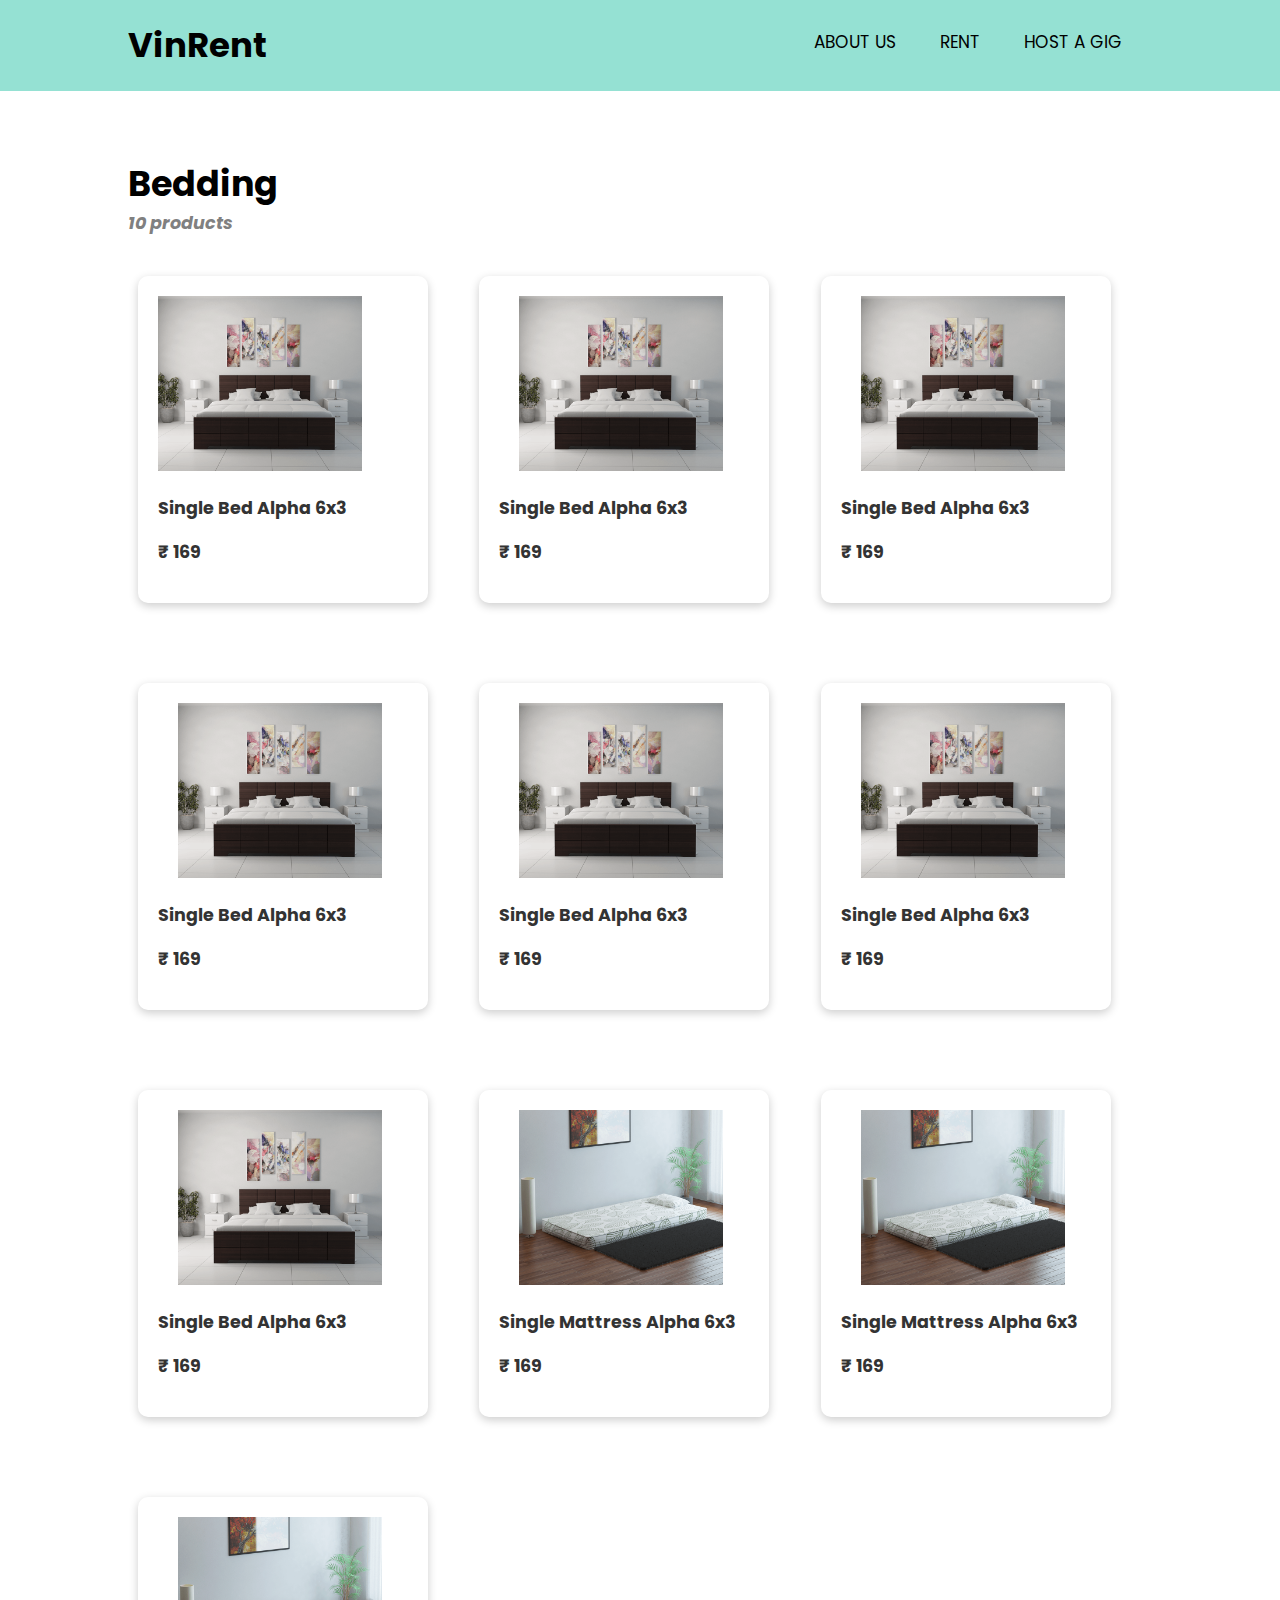
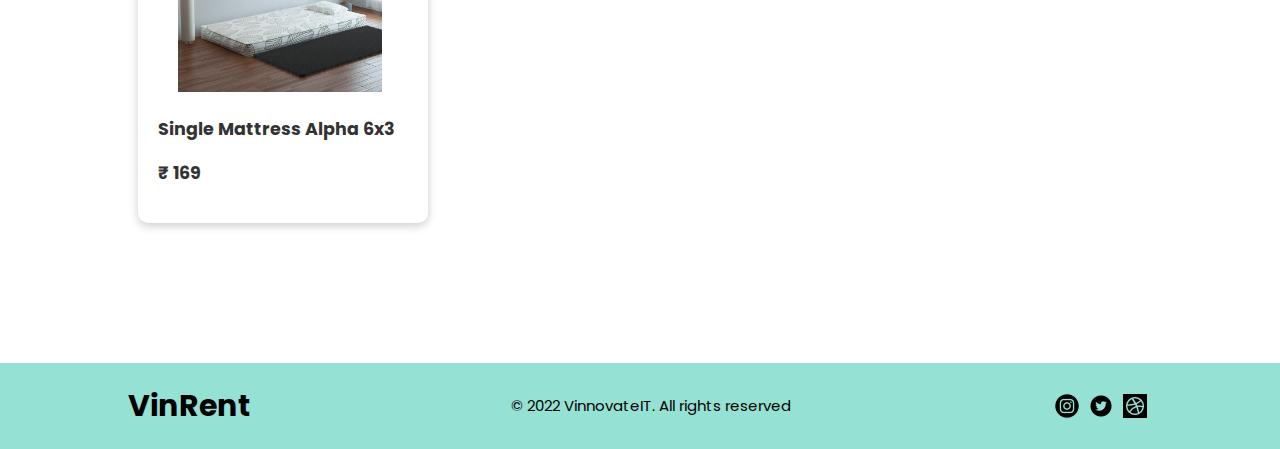
==== bedding.html @ 09c17406 "Combining my teams work. Crazy effort but loved it" ====
<!DOCTYPE html>
<html lang="en">
<head>
    <meta charset="UTF-8">
    <meta http-equiv="X-UA-Compatible" content="IE=edge">
    <meta name="viewport" content="width=device-width, initial-scale=1.0">
    <link rel="preconnect" href="https://fonts.googleapis.com">
    <link rel="preconnect" href="https://fonts.gstatic.com" crossorigin>
    <link href="https://fonts.googleapis.com/css2?family=Poppins&display=swap" rel="stylesheet">
    <title>VinRent | One-stop for all your rent needs at VIT</title>
    <link rel="stylesheet" href="css/styles.css">
</head>
<body>
    <header>
        <div class="container">
            <div class="branding">
                <a href="index.html"><h1>VinRent</h1></a>
            </div>
            <nav>
                <ul>
                    <li><a href="index.html#about-us">ABOUT US</a></li>
                    <li><a href="rent.html">RENT</a></li>
                    <li><a href="form.html">HOST A GIG</a></li>
                </ul>
            </nav>
        </div>
    </header>

    <section class="heading container">
        <br>
        <br>
        <br>
        <br>
        <br>
        <br>
        <br>
        <h1>Bedding</h1>
        <h3><i>10 products</i></h3>
    </section>

    <section class="products container">

            <a href="#">
                <div class="card">
                    <div class="img-cycles">
                        <img src="images/bed.png" alt="bed-img" height="175px" >
                    </div>
                    <div class="info">
                        <h3>Single Bed Alpha 6x3</h3>
                        <h3>₹ 169</h3>
                    </div>
                </div>
            </a>

            <a href="#">
                <div class="card">
                    <div class="img">
                        <img src="images/bed.png" alt="bed-img" height="175px" >
                    </div>
                    <div class="info">
                        <h3>Single Bed Alpha 6x3</h3>
                        <h3>₹ 169</h3>
                    </div>
                </div>
            </a>

            <a href="#">
                <div class="card">
                    <div class="img">
                        <img src="images/bed.png" alt="bed-img" height="175px" >
                    </div>
                    <div class="info">
                        <h3>Single Bed Alpha 6x3</h3>
                        <h3>₹ 169</h3>
                    </div>
                </div>
            </a>

            <a href="#">
                <div class="card">
                    <div class="img">
                        <img src="images/bed.png" alt="bed-img" height="175px" >
                    </div>
                    <div class="info">
                        <h3>Single Bed Alpha 6x3</h3>
                        <h3>₹ 169</h3>
                    </div>
                </div>
            </a>

            <a href="#">
                <div class="card">
                    <div class="img">
                        <img src="images/bed.png" alt="bed-img" height="175px" >
                    </div>
                    <div class="info">
                        <h3>Single Bed Alpha 6x3</h3>
                        <h3>₹ 169</h3>
                    </div>
                </div>
            </a>

            <a href="#">
                <div class="card">
                    <div class="img">
                        <img src="images/bed.png" alt="bed-img" height="175px" >
                    </div>
                    <div class="info">
                        <h3>Single Bed Alpha 6x3</h3>
                        <h3>₹ 169</h3>
                    </div>
                </div>
            </a>

            <a href="#">
                <div class="card">
                    <div class="img">
                        <img src="images/bed.png" alt="bed-img" height="175px" >
                    </div>
                    <div class="info">
                        <h3>Single Bed Alpha 6x3</h3>
                        <h3>₹ 169</h3>
                    </div>
                </div>
            </a>

            <a href="#">
                <div class="card">
                    <div class="img">
                        <img src="images/mattress.png" alt="bed-img" height="175px" >
                    </div>
                    <div class="info">
                        <h3>Single Mattress Alpha 6x3</h3>
                        <h3>₹ 169</h3>
                    </div>
                </div>
            </a>

            <a href="#">
                <div class="card">
                    <div class="img">
                        <img src="images/mattress.png" alt="bed-img" height="175px" >
                    </div>
                    <div class="info">
                        <h3>Single Mattress Alpha 6x3</h3>
                        <h3>₹ 169</h3>
                    </div>
                </div>
            </a>

            <a href="#">
                <div class="card">
                    <div class="img">
                        <img src="images/mattress.png" alt="bed-img" height="175px" >
                    </div>
                    <div class="info">
                        <h3>Single Mattress Alpha 6x3</h3>
                        <h3>₹ 169</h3>
                    </div>
                </div>
            </a>



    </section>

    <footer>
        <div class="container">
            <a href="index.html"><h1>VinRent</h1></a>
            <p>© 2022 VinnovateIT. All rights reserved</p>
            <div class="socials">
                <img src="images/instagram.png" alt="insta icon">
                <img src="images/twitter.png" alt="twitter icon">
                <img src="images/dribbble.png" alt="dribbble icon">
            </div>
        </div>
    </footer>
</body>
</html>
---- css/styles.css ----
body {
  font-family: "Poppins", sans-serif;
  line-height: 1.5;
  padding: 0;
  margin: 0;
  font-size: 15px;
}

.container {
  width: 80%;
  margin: 0 auto 0 auto;
  overflow: hidden;
}

header {
  background-color: #95e1d3;
  color: black;
  padding: 20px 0;
  margin-bottom: 50px;
  min-height: 50px;
  width: 100%;
  position: fixed;
  z-index: 9;
}

header li {
  list-style: none;
  display: inline;
  padding: 0 20px;
  margin: 0;
}

.branding h1 {
  padding: 0;
  margin: 0;
}

header a {
  text-decoration: none;
  color: black;
  font-size: 17px;
}

.branding {
  float: left;
}

nav {
  float: right;
  margin: 10px;
}

ul {
  margin: 0;
}

nav a:hover {
  color: blue;
  font-weight: bold;
}

.about-us {
  border-left: 5px #fce38a solid;
  padding-left: 50px;
  margin: 50px 0;
}

.our-vision {
  border-right: 5px #fce38a solid;
  padding-right: 50px;
  margin: 50px 0;
}

.founders div {
  width: 70%;
  background-color: #eaffd0;
  padding: 20px;
}

.simar {
  float: left;
  margin-right: 30px;
}

.arjun {
  margin-top: 60px;
  float: right;
}

.simar h3,
.arjun h3 {
  margin: 0;
  padding: 0;
}

.founders img {
  border-radius: 100px;
}

footer {
  background-color: #95e1d3;
  margin: 0;
  padding: 0;
  margin-top: 100px;
}

footer div {
  display: flex;
  align-items: center;
  justify-content: space-between;
}

.socials img {
  padding: 0 5px;
}

footer a {
  text-decoration: none;
  color: black;
}

/************ Bedding Page ************/

.card {
  background-color: #fff;
  border-radius: 10px;
  box-shadow: 0 3px 10px rgba(0, 0, 0, 0.2);
  padding: 20px;
  margin: 40px 10px;
  color: #333;
  width: 250px;
  height: 100%;
}

.products {
  display: grid;
  grid-template-columns: 1fr 1fr 1fr;
  align-items: center;
  justify-content: center;
}

.products a {
  text-decoration: none;
  color: #333;
  transition: transform 0.2s ease-in;
}

.products a:hover {
  transform: scale(1.03);
}

.img {
  margin: 0 20px;
}

.heading h3 {
  color: grey;
  margin: 0;
  padding: 0;
}

.heading h1 {
  margin: 0;
  padding: 0;
  font-size: 35px;
}

/*********** CYCLES ************/

.img-cycle {
  margin: 0;
}
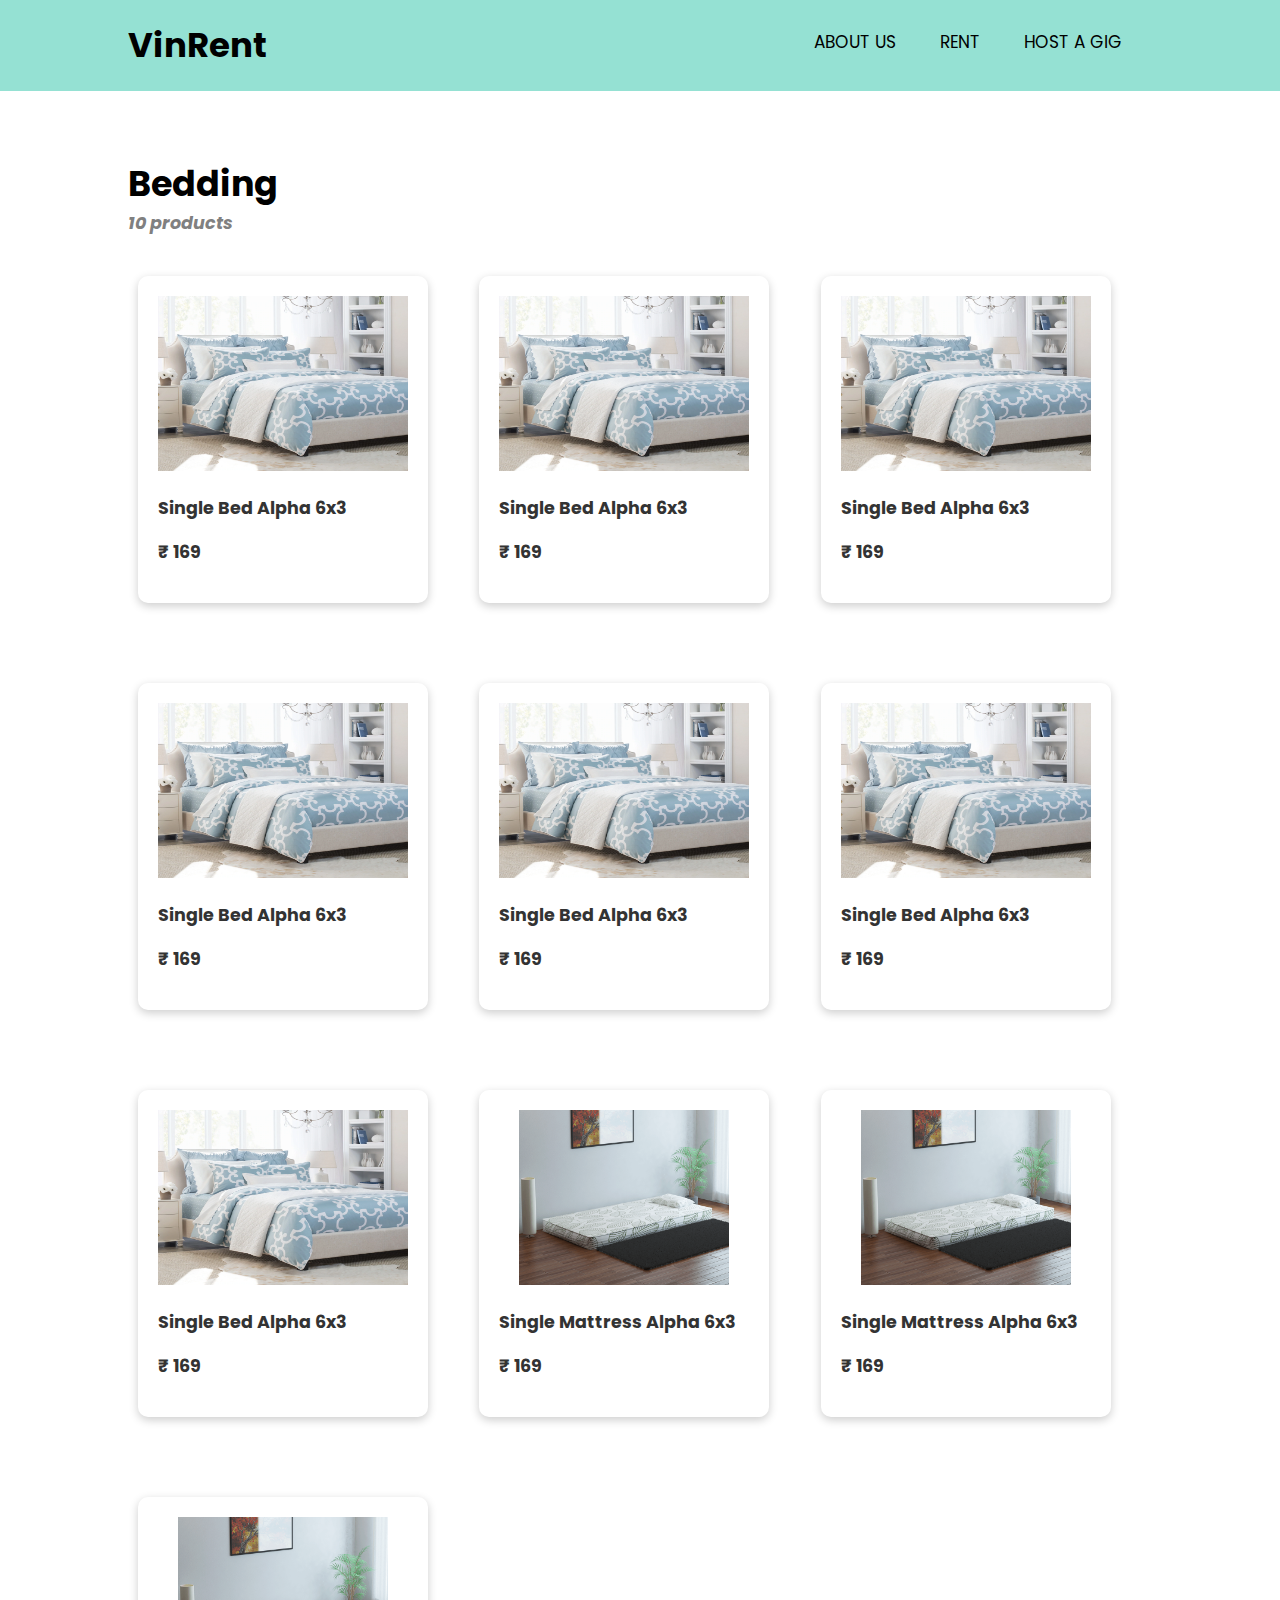
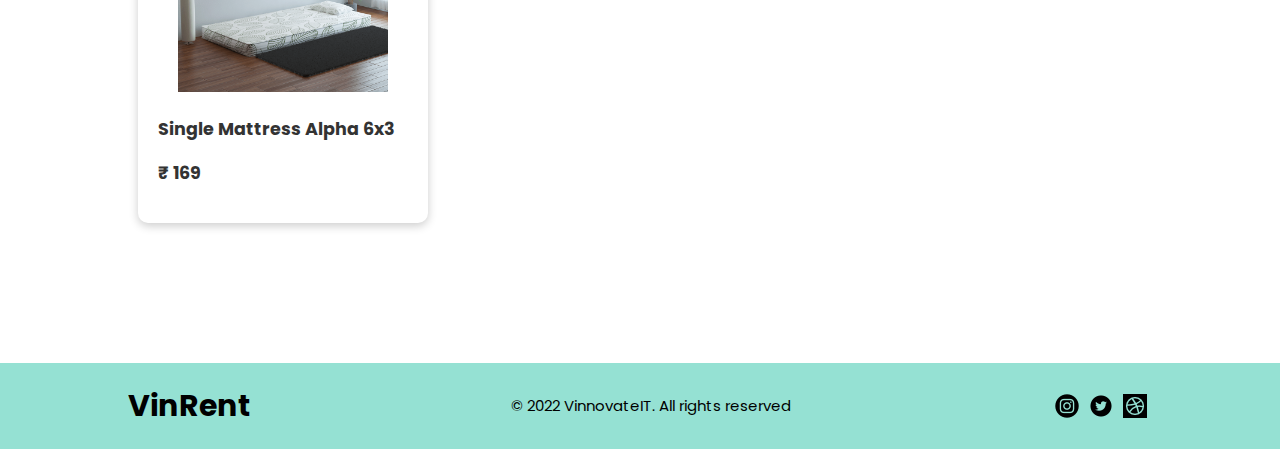
==== commit 8d8398d7: "added changes made by simar" ====
--- a/bedding.html
+++ b/bedding.html
@@ -40,94 +40,90 @@
 
     <section class="products container">
 
-            <a href="#">
-                <div class="card">
-                    <div class="img-cycles">
-                        <img src="images/bed.png" alt="bed-img" height="175px" >
-                    </div>
-                    <div class="info">
-                        <h3>Single Bed Alpha 6x3</h3>
-                        <h3>₹ 169</h3>
-                    </div>
+        <a href="#">
+            <div class="card">
+                
+                <div class="img-cycles">
+                    <img src="images/bed.png" alt="bed-img" height="175px" width="100%" >
                 </div>
-            </a>
+                <div class="info">
+                    <h3>Single Bed Alpha 6x3</h3>
+                    <h3>₹ 169</h3>
+                </div>
+            </div>
+        </a>
+        <a href="#">
+            <div class="card">
+                <div class="img-cycles">
+                    <img src="images/bed.png" alt="bed-img" height="175px" width="100%" >
+                </div>
+                <div class="info">
+                    <h3>Single Bed Alpha 6x3</h3>
+                    <h3>₹ 169</h3>
+                </div>
+            </div>
+        </a>
+        <a href="#">
+            <div class="card">
+                <div class="img-cycles">
+                    <img src="images/bed.png" alt="bed-img" height="175px" width="100%" >
+                </div>
+                <div class="info">
+                    <h3>Single Bed Alpha 6x3</h3>
+                    <h3>₹ 169</h3>
+                </div>
+            </div>
+        </a>
+        <a href="#">
+            <div class="card">
+                <div class="img-cycles">
+                    <img src="images/bed.png" alt="bed-img" height="175px" width="100%" >
+                </div>
+                <div class="info">
+                    <h3>Single Bed Alpha 6x3</h3>
+                    <h3>₹ 169</h3>
+                </div>
+            </div>
+        </a>
+        <a href="#">
+            <div class="card">
+                <div class="img-cycles">
+                    <img src="images/bed.png" alt="bed-img" height="175px" width="100%" >
+                </div>
+                <div class="info">
+                    <h3>Single Bed Alpha 6x3</h3>
+                    <h3>₹ 169</h3>
+                </div>
+            </div>
+        </a>
+        <a href="#">
+            <div class="card">
+                <div class="img-cycles">
+                    <img src="images/bed.png" alt="bed-img" height="175px" width="100%" >
+                </div>
+                <div class="info">
+                    <h3>Single Bed Alpha 6x3</h3>
+                    <h3>₹ 169</h3>
+                </div>
+            </div>
+        </a>
+        <a href="#">
+            <div class="card">
+                <div class="img-cycles">
+                    <img src="images/bed.png" alt="bed-img" height="175px" width="100%" >
+                </div>
+                <div class="info">
+                    <h3>Single Bed Alpha 6x3</h3>
+                    <h3>₹ 169</h3>
+                </div>
+            </div>
+        </a>
+    
 
             <a href="#">
                 <div class="card">
                     <div class="img">
-                        <img src="images/bed.png" alt="bed-img" height="175px" >
-                    </div>
-                    <div class="info">
-                        <h3>Single Bed Alpha 6x3</h3>
-                        <h3>₹ 169</h3>
-                    </div>
-                </div>
-            </a>
-
-            <a href="#">
-                <div class="card">
-                    <div class="img">
-                        <img src="images/bed.png" alt="bed-img" height="175px" >
-                    </div>
-                    <div class="info">
-                        <h3>Single Bed Alpha 6x3</h3>
-                        <h3>₹ 169</h3>
-                    </div>
-                </div>
-            </a>
-
-            <a href="#">
-                <div class="card">
-                    <div class="img">
-                        <img src="images/bed.png" alt="bed-img" height="175px" >
-                    </div>
-                    <div class="info">
-                        <h3>Single Bed Alpha 6x3</h3>
-                        <h3>₹ 169</h3>
-                    </div>
-                </div>
-            </a>
-
-            <a href="#">
-                <div class="card">
-                    <div class="img">
-                        <img src="images/bed.png" alt="bed-img" height="175px" >
-                    </div>
-                    <div class="info">
-                        <h3>Single Bed Alpha 6x3</h3>
-                        <h3>₹ 169</h3>
-                    </div>
-                </div>
-            </a>
-
-            <a href="#">
-                <div class="card">
-                    <div class="img">
-                        <img src="images/bed.png" alt="bed-img" height="175px" >
-                    </div>
-                    <div class="info">
-                        <h3>Single Bed Alpha 6x3</h3>
-                        <h3>₹ 169</h3>
-                    </div>
-                </div>
-            </a>
-
-            <a href="#">
-                <div class="card">
-                    <div class="img">
-                        <img src="images/bed.png" alt="bed-img" height="175px" >
-                    </div>
-                    <div class="info">
-                        <h3>Single Bed Alpha 6x3</h3>
-                        <h3>₹ 169</h3>
-                    </div>
-                </div>
-            </a>
-
-            <a href="#">
-                <div class="card">
-                    <div class="img">
-                        <img src="images/mattress.png" alt="bed-img" height="175px" >
+                        <img src="images/mattress.png" alt="bed-img" height="175px" width="100%" >
                     </div>
                     <div class="info">
                         <h3>Single Mattress Alpha 6x3</h3>
@@ -139,7 +135,7 @@
             <a href="#">
                 <div class="card">
                     <div class="img">
-                        <img src="images/mattress.png" alt="bed-img" height="175px" >
+                        <img src="images/mattress.png" alt="bed-img" height="175px" width="100%" >
                     </div>
                     <div class="info">
                         <h3>Single Mattress Alpha 6x3</h3>
@@ -151,7 +147,7 @@
             <a href="#">
                 <div class="card">
                     <div class="img">
-                        <img src="images/mattress.png" alt="bed-img" height="175px" >
+                        <img src="images/mattress.png" alt="bed-img" height="175px" width="100%" >
                     </div>
                     <div class="info">
                         <h3>Single Mattress Alpha 6x3</h3>
@@ -161,7 +157,7 @@
             </a>
 
 
-
+       
     </section>
 
     <footer>
--- a/css/styles.css
+++ b/css/styles.css
@@ -57,6 +57,11 @@
 nav a:hover {
   color: blue;
   font-weight: bold;
+}
+
+#about-us {
+  padding-top: 100px;
+  margin-top: -100px;
 }
 
 .about-us {
@@ -130,6 +135,7 @@
   color: #333;
   width: 250px;
   height: 100%;
+
 }
 
 .products {
@@ -137,12 +143,14 @@
   grid-template-columns: 1fr 1fr 1fr;
   align-items: center;
   justify-content: center;
+  
 }
 
 .products a {
   text-decoration: none;
   color: #333;
   transition: transform 0.2s ease-in;
+
 }
 
 .products a:hover {
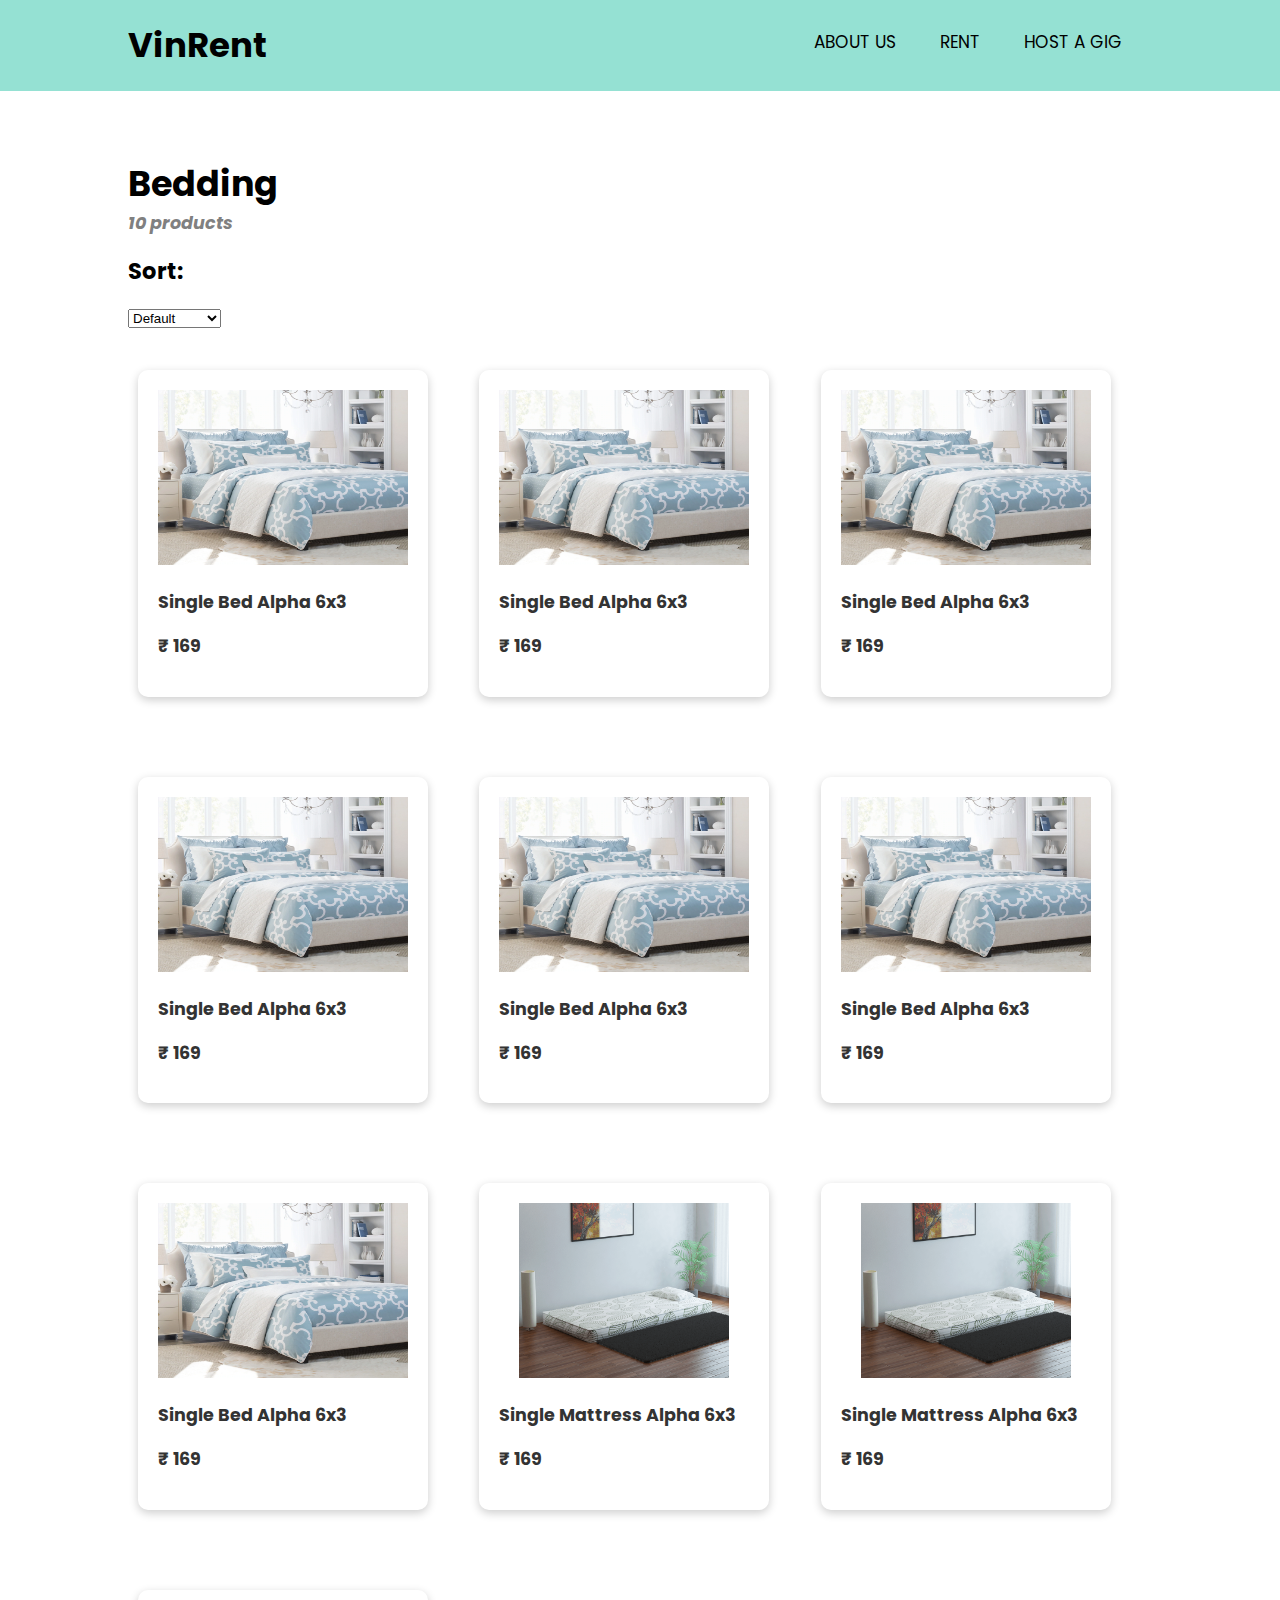
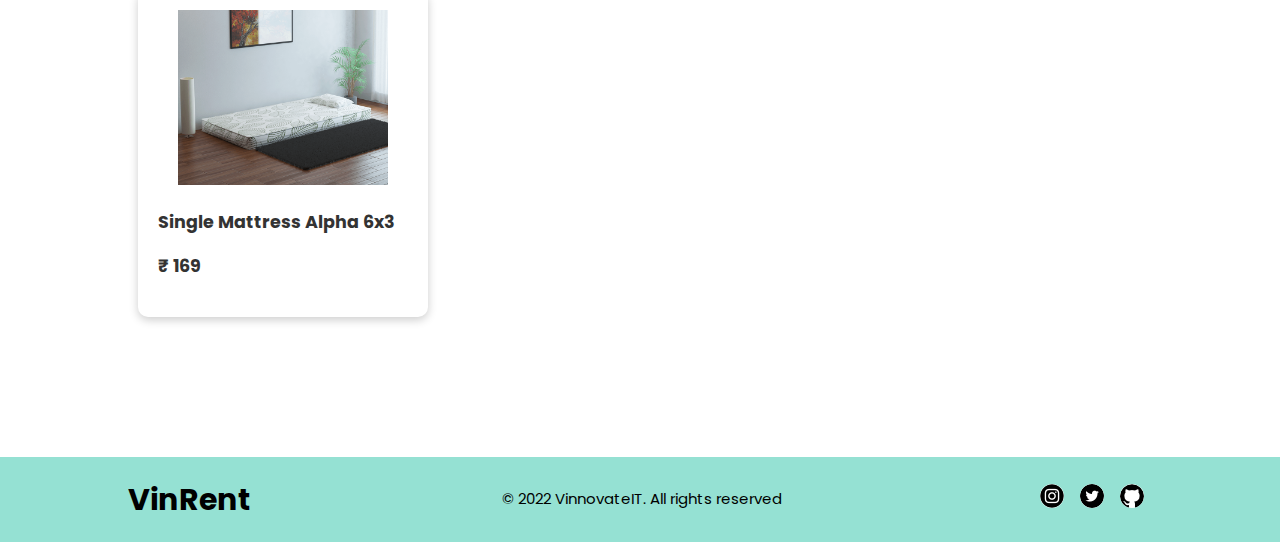
==== commit 28140743: "changes for responsiveness" ====
--- a/bedding.html
+++ b/bedding.html
@@ -36,6 +36,15 @@
         <br>
         <h1>Bedding</h1>
         <h3><i>10 products</i></h3>
+        <span class="sort">
+            <h2>Sort:</h2>
+            <select class="price-sorting type-regular" name="price-sorting"> 
+                <option selected>Default</option>
+                <option value="l2h">Low to High</option>
+                <option value="h2l">High to Low</option>
+            </select>
+        </span>
+        </section>
     </section>
 
     <section class="products container">
@@ -165,9 +174,9 @@
             <a href="index.html"><h1>VinRent</h1></a>
             <p>© 2022 VinnovateIT. All rights reserved</p>
             <div class="socials">
-                <img src="images/instagram.png" alt="insta icon">
-                <img src="images/twitter.png" alt="twitter icon">
-                <img src="images/dribbble.png" alt="dribbble icon">
+                <a href="https://www.instagram.com/vinnovateit/" target="_blank"><img class="white-bg" src="images/instagram.png" alt="insta icon"></a>
+                <a href="https://twitter.com/v_innovate_it" target="_blank"><img class="white-bg" src="images/twitter.png" alt="twitter icon"></a>
+                <a href="https://github.com/arjun-sir/VinRent" target="_blank"><img class="white-bg" src="images/github.png" alt="github icon"></a>
             </div>
         </div>
     </footer>
--- a/css/styles.css
+++ b/css/styles.css
@@ -116,12 +116,17 @@
 }
 
 .socials img {
-  padding: 0 5px;
+  margin: 0 8px;
 }
 
 footer a {
   text-decoration: none;
   color: black;
+}
+
+.white-bg{
+  background-color: white;
+  border-radius: 50%;
 }
 
 /************ Bedding Page ************/
@@ -178,3 +183,113 @@
 .img-cycle {
   margin: 0;
 }
+
+
+/************** RESPONSIVE ********/
+
+@media (max-width: 768px){
+
+  #rent-out{
+    width: 80%;
+    margin:0 auto;
+  }
+
+  nav{
+    float: none;
+    position: relative;
+    right:20px;
+  }
+
+  .founders img, .branding, .simar, .arjun{
+    float: none !important;
+  }
+
+  header{
+    position:static;
+    margin-bottom: -40px;
+  }
+
+  header li{
+    text-align:center;
+    display: block;
+    padding:10px;
+  }
+
+  .branding{
+    text-align: center;
+  }
+
+  .founders div{
+    width: 80% !important;
+    margin: 0 auto;
+  }
+
+  .founders img{
+    margin-left: 22.5%;
+    margin-bottom: 50px;
+  }
+
+  .arjun{
+    margin-bottom: -50px !important;
+  }
+
+  footer div{
+    margin-top:0;
+    flex-direction: column;
+  }
+
+  .socials{
+    flex-direction: row !important;
+    margin:20px;
+  }
+
+  .socials img{
+    margin: 0 20px;
+  }
+
+  #about-us{
+    padding-top: 0px;
+    margin-top: 0px;
+  }
+
+  .heading-rent h1{
+    width: 80%;
+    margin: 0 auto;
+  }
+
+  .items{
+    margin: 30px 0;
+  }
+
+  .products{
+    grid-template-columns: 1fr;
+    margin-top:35px
+  }
+
+  .card{
+    width: 80%;
+    margin:20px auto;
+  }
+
+  .simar-form{
+    margin-top:-50px;
+    width: 80%;
+    margin: 0 auto;
+    background:none;
+    margin-bottom: 50px;;
+  }
+
+  .user-details{
+    flex-direction: column;
+  }
+
+  .user-details .input-box,
+  #category{
+    width: calc(100% - 15px);
+  }
+
+  .input-box input, .input-box select{
+    width: 100% !important;
+  }
+
+}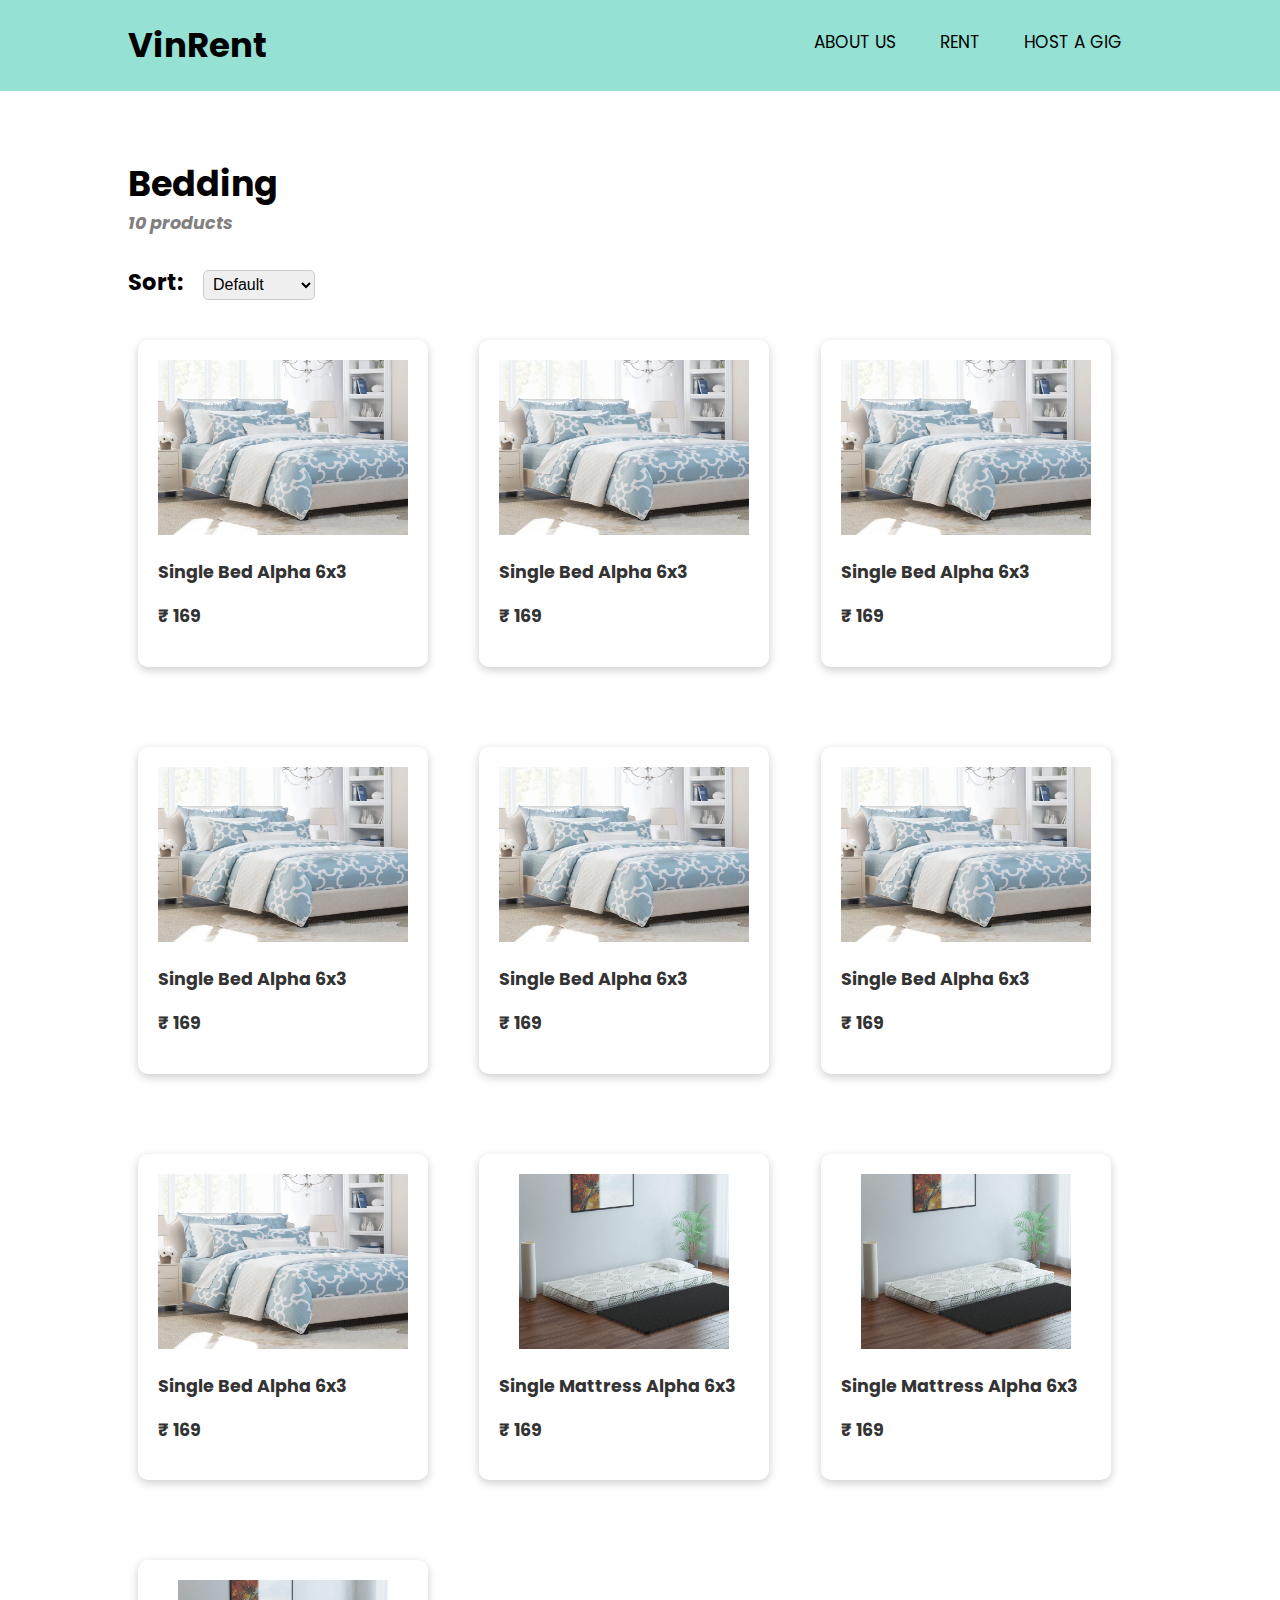
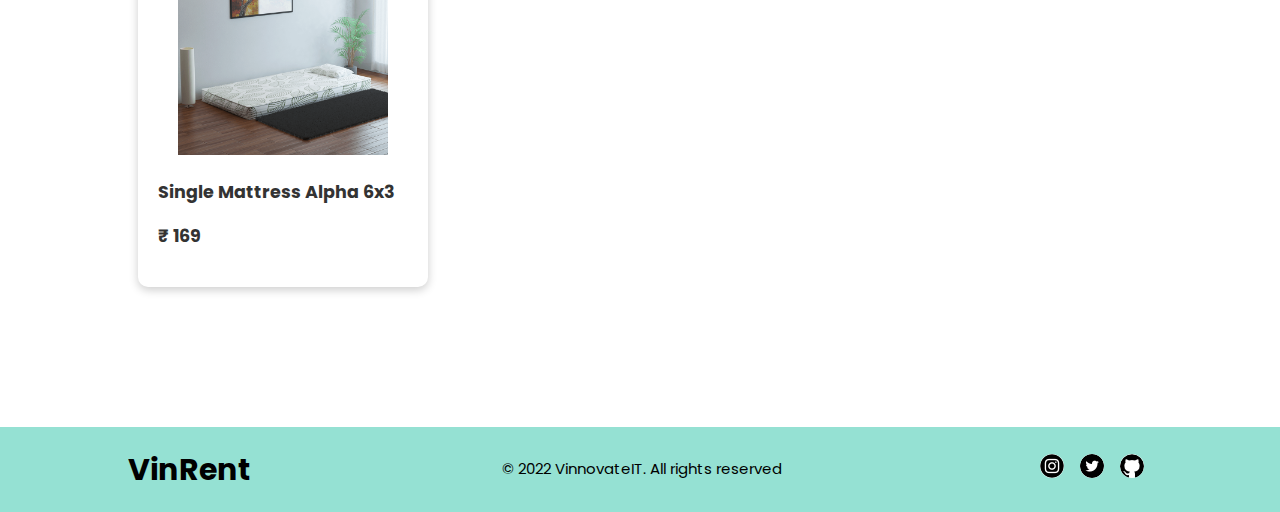
==== commit 51362867: "basic changes to the sort feature" ====
--- a/bedding.html
+++ b/bedding.html
@@ -36,14 +36,14 @@
         <br>
         <h1>Bedding</h1>
         <h3><i>10 products</i></h3>
-        <span class="sort">
+        <div class="sort">
             <h2>Sort:</h2>
             <select class="price-sorting type-regular" name="price-sorting"> 
                 <option selected>Default</option>
                 <option value="l2h">Low to High</option>
                 <option value="h2l">High to Low</option>
             </select>
-        </span>
+        </div>
         </section>
     </section>
 
--- a/css/styles.css
+++ b/css/styles.css
@@ -184,6 +184,23 @@
   margin: 0;
 }
 
+.sort select{
+  outline: none;
+  height: 30px;
+  font-size: 16px;
+  border-radius: 5px;
+  padding-left: 5px;
+  margin-left: 15px;
+  border: 1px solid #ccc;
+}
+
+.sort h2{
+  display: inline;
+}
+
+.heading h3{
+  margin-bottom: 30px;;
+}
 
 /************** RESPONSIVE ********/
 
@@ -292,4 +309,8 @@
     width: 100% !important;
   }
 
+  .heading{
+    text-align: center;
+  }
+
 }